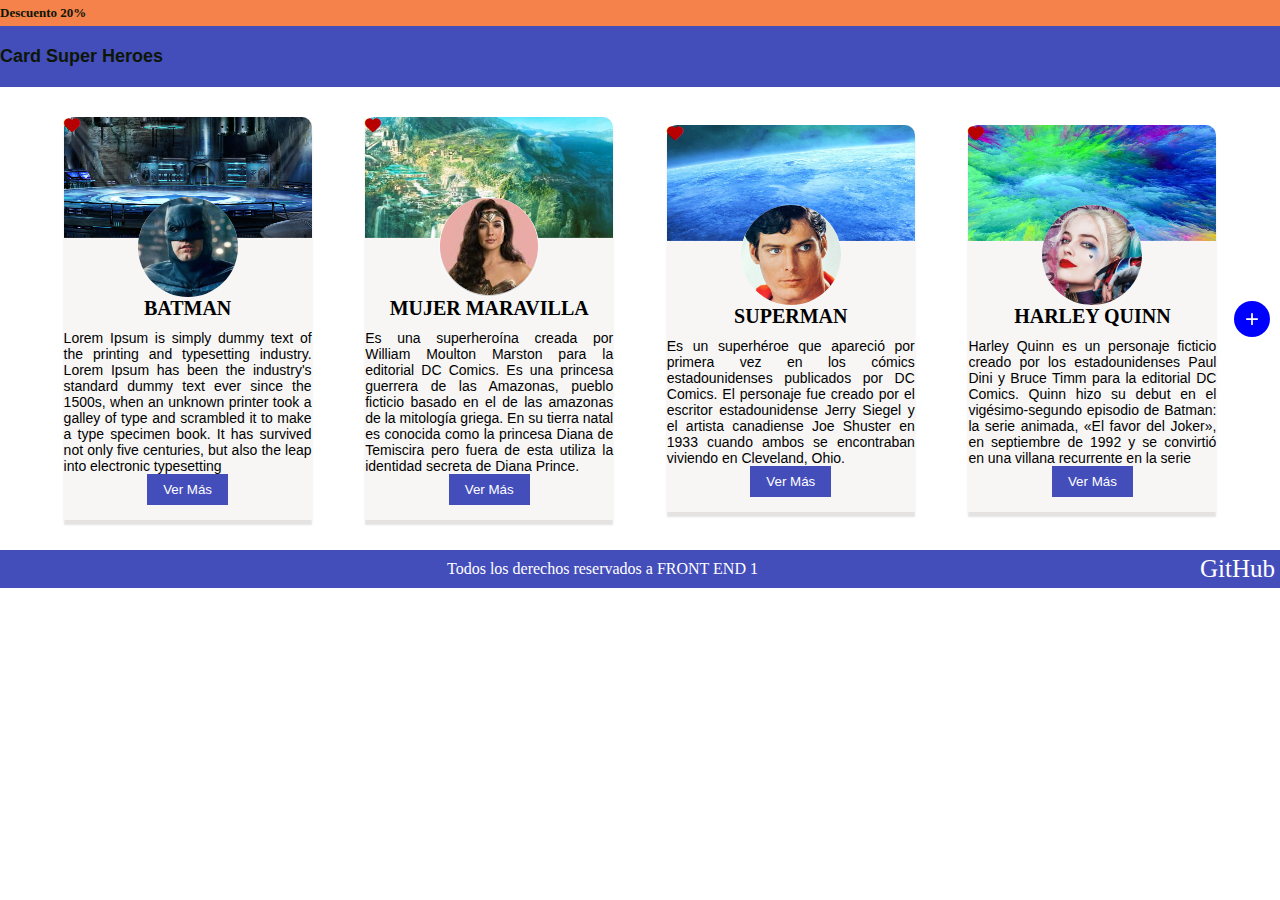
==== index.html @ b288ac87 "Ejercicio 10 de heroes" ====
<!DOCTYPE html>
<html lang="en">
<head>
    <meta charset="UTF-8">
    <meta name="viewport" content="width=device-width, initial-scale=1.0">
    <link rel="stylesheet" type="text/css" href="css/styles.css">
    <link rel="stylesheet" href="https://cdnjs.cloudflare.com/ajax/libs/font-awesome/6.0.0-beta3/css/all.min.css">
    <title>Heroes</title>
</head>
<body>
    <header>
        <h2 class="descuento">Descuento 20%</h2>
        <h1>Card Super Heroes</h1>
    </header>
    <main>
    <div class="container">
        <button class="boton-mas">+</button>
        <div class="card-batman">
            <div class="icono-corazon">
                <i class="fa-solid fa-heart" style="color: #b80000;"></i>
            </div>
            <img src="img/batman.png" alt="Imagen de perfil" class="imagen-perfil">
            <article>
                <h2 class="names">Batman</h2>
                <p>Lorem Ipsum is simply dummy text of the printing and typesetting industry. Lorem Ipsum has been the industry's standard dummy text ever since the 1500s, when an unknown printer took a galley of type and scrambled it to make a type specimen book. It has survived not only five centuries, but also the leap into electronic typesetting</p>
                <button class="boton-ver-mas">Ver Más</button>
            </article>
        </div>
        <div class="card-mujermaravilla">
            <div class="icono-corazon">
                <i class="fa-solid fa-heart" style="color: #b80000;"></i>
            </div>
            <img src="img/mujermaravilla.png" alt="Imagen de perfil" class="imagen-perfil">
            <article>
                <h2 class="names">Mujer Maravilla</h2>
                <p>Es una superheroína creada por William Moulton Marston para la editorial DC Comics. Es una princesa guerrera de las Amazonas, pueblo ficticio basado en el de las amazonas de la mitología griega. En su tierra natal es conocida como la princesa Diana de Temiscira pero fuera de esta utiliza la identidad secreta de Diana Prince.</p>
                <button class="boton-ver-mas">Ver Más</button>
            </article>
        </div>
        <div class="card-superman">
            <div class="icono-corazon">
                <i class="fa-solid fa-heart" style="color: #b80000;"></i>
            </div>
            <img src="img/superman.png" alt="Imagen de perfil" class="imagen-perfil">
            <article>
                <h2 class="names">Superman</h2>
                <p>Es un superhéroe que apareció por primera vez en los cómics estadounidenses publicados por DC Comics. El personaje fue creado por el escritor estadounidense Jerry Siegel y el artista canadiense Joe Shuster en 1933 cuando ambos se encontraban viviendo en Cleveland, Ohio.</p>
                <button class="boton-ver-mas">Ver Más</button>
            </article>
        </div>
        <div class="card-harleyquinn">
            <div class="icono-corazon">
                <i class="fa-solid fa-heart" style="color: #b80000;"></i>
            </div>
            <img src="img/Harleyquinn.png" alt="Imagen de perfil" class="imagen-perfil">
            <article>
                <h2 class="names">Harley Quinn</h2>
                <p>Harley Quinn es un personaje ficticio creado por los estadounidenses Paul Dini y Bruce Timm para la editorial DC Comics. Quinn hizo su debut en el vigésimo-segundo episodio de Batman: la serie animada, «El favor del Joker», en septiembre de 1992 y se convirtió en una villana recurrente en la serie</p>
                <button class="boton-ver-mas">Ver Más</button>
            </article>
        </div>
    </div>
    </main>
    <footer>
        <span>
            Todos los derechos reservados a FRONT END 1
        </span>
        <span>
            GitHub
        </span>
    </footer>
</body>
</html>
---- css/styles.css ----
*{
    box-sizing: border-box;
    margin: 0;
    padding: 0;
}

.boton-ver-mas {/*Diseño del botón*/
    background-color: #444EBB;
    border: none;
    color: white;
    margin-bottom: 15px;
    margin-top: auto;
    padding: 8px 16px;
}

.icono-corazon {
    justify-content: flex-start;
    position: absolute;
}

main {
    align-items: flex-start;
    display: flex;
    flex-wrap: wrap;
    justify-content: center;
    padding: 0 20px; /* Añadir un poco de espacio a los lados */
}

.imagen-perfil {/*Diseño imagenes de perfil de las cajas*/
    align-self: center; /* Alinear la imagen de perfil en el centro vertical */
    background-color: white;
    border-radius: 70%;
    height: 100px;
    margin-top: 80px;
    width: 100px;
}

.container {
    align-items: center;
    display: flex;
    flex-wrap: wrap;
    justify-content: space-evenly;
    margin: 20px 0; /* Añadir margen arriba y abajo */
}

.card-batman, .card-mujermaravilla, .card-superman, .card-harleyquinn{/* Diseño de las tarjetas de los heroes */
    background-color: rgba(240, 237, 236, 0.5);
    background-position: center top;
    background-repeat: no-repeat;
    background-size: 100% 30%;
    border-top-left-radius: 10px;
    border-top-right-radius: 10px;
    box-shadow: 0px 5px 2px 0px rgba(202, 199, 198, 0.5);
    display: flex;
    flex-direction: column;
    height: 80%;
    margin: 10px; /* Añadir un pequeño margen entre las tarjetas */
    max-width: 100%; /* Asegurarse de que la imagen no se desborde */
    width: 20%;
}

.card-batman{
    background-image: url('../img/FondoBatman.png');
}

.card-mujermaravilla{
    background-image: url('../img/FondoMaravilla.png');
}

.card-superman{
    background-image: url('../img/FondoSuperman.png');
}

.card-harleyquinn{
    background-image: url('../img/FondoHarley.png');
}

.descuento{/*Diseño del título de descuento*/
    background-color: #F6824B;
    color: #0D1606;
    display: flex;
    font-size: small;
    justify-content: flex-start;
    margin-bottom: 0;
    padding: 5px 0;
}

h1{/*Diseño del título principal*/
    background-color: #444EBB;
    color: #0D1606;
    font-family: Arial, sans-serif;
    font-size: large;
    margin: 0;
    padding: 20px 0;
}

article {
    align-items: center; /* Centrar horizontalmente */
    display: flex;
    flex-direction: column;
    justify-content: space-between;
    height: 100%; /* Para que las tarjetas tengan altura total */
    text-align: center; /* Centrar el texto */
}

p{
    font-family: Arial, sans-serif; /* Establecer la fuente de letra */
    font-size: 14px; /* Establecer el tamaño de letra */
    margin-top: 10px;
    text-align: justify; /* Alinear el texto de los párrafos */
}

.names{
    font-size: 20px; /* Ajustar el tamaño de la letra */
    text-transform: uppercase; /* Cambiar el texto a mayúsculas */
}

footer {/* Añadir diseño al footer */
    align-items: center;
    background-color: #444EBB;
    display: flex;
    justify-content: space-between;
    padding: 5px;
    text-align: center;
}

footer span:first-child {
    color: white;
    flex: 1; /* Ocupar el espacio disponible */
}

footer span:last-child {
    color: white; /* Color blanco para el segundo span */
    font-size: 25px; /* Tamaño de fuente más grande para el segundo texto */
    margin-left: auto;
}

.boton-mas {
    align-items: center;
    background-color: blue;
    border: none;
    border-radius: 50%; /* Hace el botón circular */
    color: white;
    display: flex;
    font-size: 24px;
    height: 36px;
    justify-content: center;
    position: fixed; /* Dejarlo fijo */
    right: 10px;
    width: 36px;
}

@media (max-width: 800px) {
    .container {
        align-items: flex-start;
        justify-content: space-between;
        margin: 20px 0; /* Añadir margen arriba y abajo */
    }

    .card-batman, .card-mujermaravilla, .card-superman, .card-harleyquinn {
        max-width: 100%; /* Asegurarse de que la imagen no se desborde */
        width: 45%; /* Cambiar el ancho de las tarjetas para mostrar dos por fila */
    }

    .boton-mas {
        top: 45%;
    }
}

@media (max-width: 450px) { 
    .container {
        align-items: center;
        flex-direction: column;
    }

    .card-batman, .card-mujermaravilla, .card-superman, .card-harleyquinn {
        height: 90%;
        width: 50%; /* Cambiar el ancho de las tarjetas para mostrar todas en una columna */
    }

    .boton-mas {
        top: 50%;
    }
}
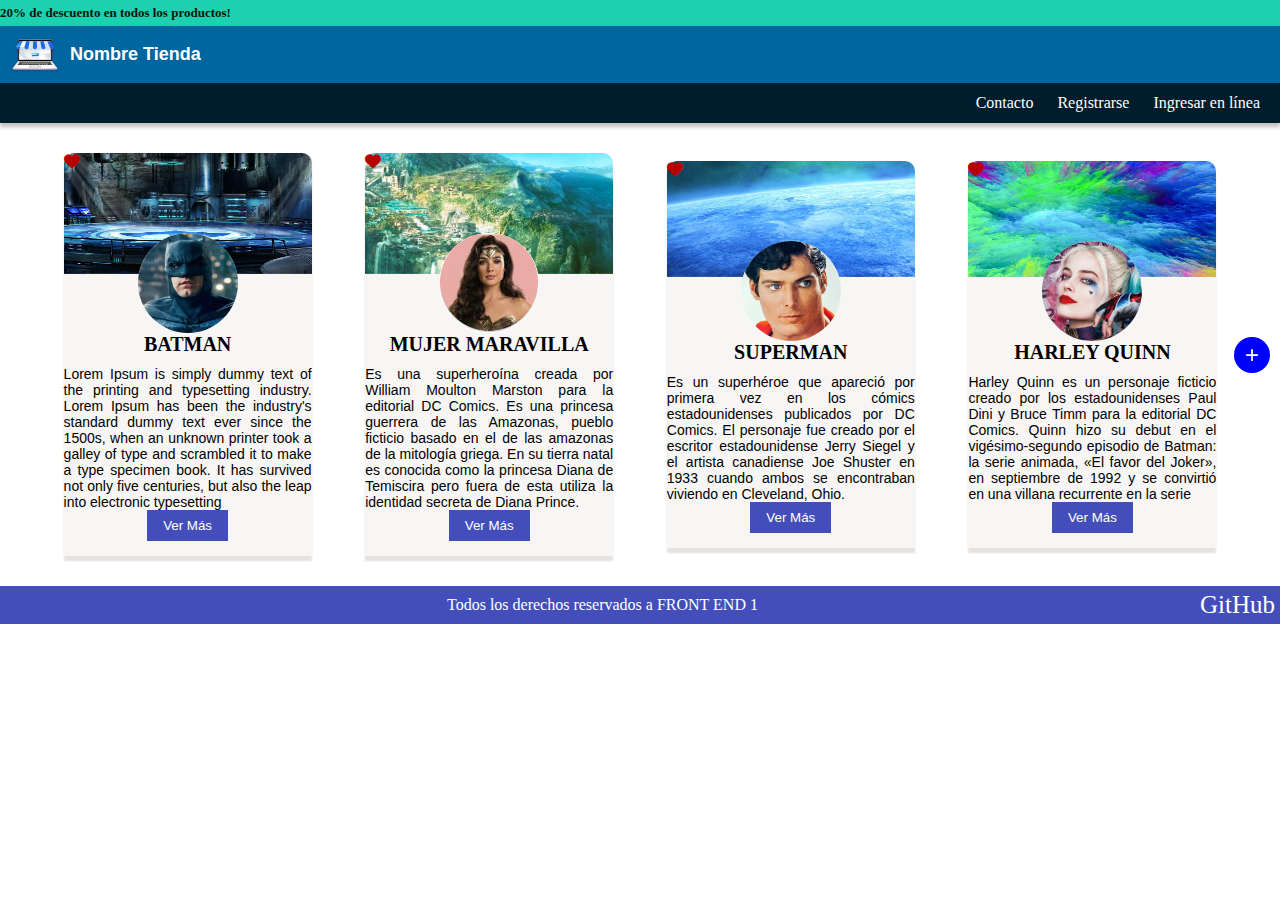
==== commit 0f49f720: "Ajuste de formulario de heroes" ====
--- a/index.html
+++ b/index.html
@@ -9,8 +9,18 @@
 </head>
 <body>
     <header>
-        <h2 class="descuento">Descuento 20%</h2>
-        <h1>Card Super Heroes</h1>
+        <h2 class="descuento">20% de descuento en todos los productos!</h2>
+        <div class="logo-container">
+            <img src="img/logo 1.svg" alt="Logo de la tienda">
+            <h1>Nombre Tienda</h1>
+        </div>
+        <div id="contacto">
+            <ul>
+                <li><a href="formulario.html">Contacto</a></li>
+                <li><a href="#">Registrarse</a></li>
+                <li><a href="#">Ingresar en línea</a></li>
+            </ul>
+        </div>
     </header>
     <main>
     <div class="container">
--- a/css/styles.css
+++ b/css/styles.css
@@ -75,8 +75,30 @@
     background-image: url('../img/FondoHarley.png');
 }
 
-.descuento{/*Diseño del título de descuento*/
-    background-color: #F6824B;
+.logo-container {
+    align-items: center; /* Centra verticalmente los elementos dentro del contenedor */
+    background-color: #00669F; /* Color de fondo azul */
+    display: flex; /* Utiliza flexbox para alinear elementos horizontalmente */
+    padding: 10px; /* Añade espacio interno al contenedor */
+}
+.logo-container img {
+    height: auto;
+    margin-right: 10px; /* Espaciado a la derecha del logotipo */
+    width: 50px; /* Ancho del logotipo */
+}
+
+/* Estilos para el título principal */
+.logo-container h1 {
+    color: #FFF; /* Color del texto */
+    font-family: 'Roboto', sans-serif;
+    font-size: large;
+    margin: 0; /* Elimina el margen predeterminado del título */
+    padding: 0; /* Elimina el espaciado interno predeterminado del título */
+}
+
+/* Resto de estilos para el encabezado */
+header h2.descuento {
+    background-color: #1CD1B0;;
     color: #0D1606;
     display: flex;
     font-size: small;
@@ -85,13 +107,31 @@
     padding: 5px 0;
 }
 
-h1{/*Diseño del título principal*/
-    background-color: #444EBB;
-    color: #0D1606;
-    font-family: Arial, sans-serif;
-    font-size: large;
+#contacto {
+    align-items: center; /* Centrar verticalmente los elementos dentro del div */
+    background: #001D2D;
+    box-shadow: 0px 4px 4px 0px rgba(0, 0, 0, 0.25);
+    display: flex; /* Usamos flexbox para centrar verticalmente */
+    flex-shrink: 0;
+    height: 40px;
+    justify-content: flex-end; /* Alinear los elementos a la derecha */
+    width: 100%; /* Cambiamos el ancho a 100% para ocupar todo el ancho del encabezado */
+}
+
+ul {
+    list-style: none; /* Eliminar las viñetas de la lista */
+    padding: 0;
     margin: 0;
-    padding: 20px 0;
+}
+
+li {
+    display: inline-block; /* Hace que los elementos de la lista estén en línea */
+    margin-right: 20px; /* Espacio entre las opciones */
+}
+
+a {
+    text-decoration: none; /* Elimina el subrayado de los enlaces */
+    color: white; /* Color del texto */
 }
 
 article {
@@ -150,6 +190,143 @@
     width: 36px;
 }
 
+#main-formulario{
+    margin-top: 25px; /* Margen superior de 15px */
+    margin-bottom: 25px; /* Margen inferior de 15px */
+}
+
+.formulario{
+    background: #00669F;
+    border-radius: 49.09px;
+    box-shadow: 0px 0px 2px 1px rgba(0, 0, 0, 0.30);
+    flex-shrink: 0;
+    height: 700px;
+    width: 900px;
+}
+
+h3{
+    color: #FBFFFD;
+    font-family: Inter;
+    font-size: 40px;
+    font-style: normal;
+    font-weight: 700;
+    text-align: center;
+}
+
+legend{
+    color: #FFF;
+    font-size: 20px;
+    font-weight: 300;
+    font-style: normal;
+    text-align: center;
+}
+
+.items {
+    color: #FFF;
+    font-size: 17px;
+    font-style: normal;
+    font-weight: 300;
+    line-height: normal;
+    text-align: left; /* Alinea los nombres a la izquierda */
+}
+
+.fila{
+    display: flex; /* Utiliza flexbox para alinear elementos en la misma fila */
+}
+
+.columna {
+    box-sizing: border-box; /* Incluye el espaciado interno en el ancho de la columna */
+    flex: 1; /* Distribuye el espacio disponible de manera equitativa entre las columnas */
+    padding: 10px; /* Añade un espaciado interno para separar los elementos */
+    text-align: center; /* Centra el contenido horizontalmente */
+}
+
+.casilla{
+    background: #FFF;
+    border: 1.534px solid rgba(0, 0, 0, 0.10);
+    border-radius: 15.341px;
+    flex-shrink: 0;
+    height: 45px;
+    width: 343px;
+}
+
+#descripcion{
+    background: #FFF;
+    border: 1.534px solid rgba(0, 0, 0, 0.10);
+    border-radius: 15.341px;
+    height: 250px;
+    flex-shrink: 0;
+    width: 343px;
+}
+
+#boton{
+    background: #1CD1B0;
+    border: none;
+    border-radius: 23.011px;
+    color: #000;
+    font-family: 'Inter', sans-serif;
+    font-size: 30px;
+    font-style: normal;
+    font-weight: 700;
+    flex-shrink: 0;
+    height: 70px;
+    text-align: center;
+    width: 400px;
+}
+
+#div-boton{
+    display: flex;
+    justify-content: center; /* Alinea el contenido al centro horizontalmente */
+    margin-top: 20px; /* Agrega margen superior para separar el botón del contenido anterior */
+}
+
+.checkbox-label {
+    color: #FFF;
+    font-family: 'Karla', sans-serif; /* Aplicar la fuente personalizada Karla */
+    text-align: left; /* Alinea las opciones de checkbox a la izquierda */
+}
+
+.radio-options {
+    color: #FFF;
+    font-family: 'Karla', sans-serif; /* Aplicar la fuente personalizada Karla */
+    font-size: 16px;
+    font-style: normal;
+    font-weight: 300;
+    text-align: left; /* Alinea las opciones de radio a la derecha */
+}
+
+.checkbox-label {
+    align-items: center;
+    display: flex;
+    font-size: 14px;
+    font-style: normal;
+    font-weight: 300;
+    line-height: normal;
+    margin-bottom: 5px;
+}
+
+.checkbox-label input[type="checkbox"] {
+    margin-right: 5px;
+}
+
+.grid-container {
+    display: grid;
+    grid-template-columns: repeat(2, 1fr);
+    grid-gap: 20px;
+    padding: 10px;
+    margin-left: 50px;
+}
+
+.grid-item {
+    margin-top: 10px; /* Espaciado superior entre elementos */
+}
+
+svg {
+    fill: none; /* No rellenar el elemento SVG */
+    height: 2px; /* Altura de la línea en píxeles */
+    width: 70%; 
+}
+
 @media (max-width: 800px) {
     .container {
         align-items: flex-start;
@@ -167,6 +344,7 @@
     }
 }
 
+
 @media (max-width: 450px) { 
     .container {
         align-items: center;
